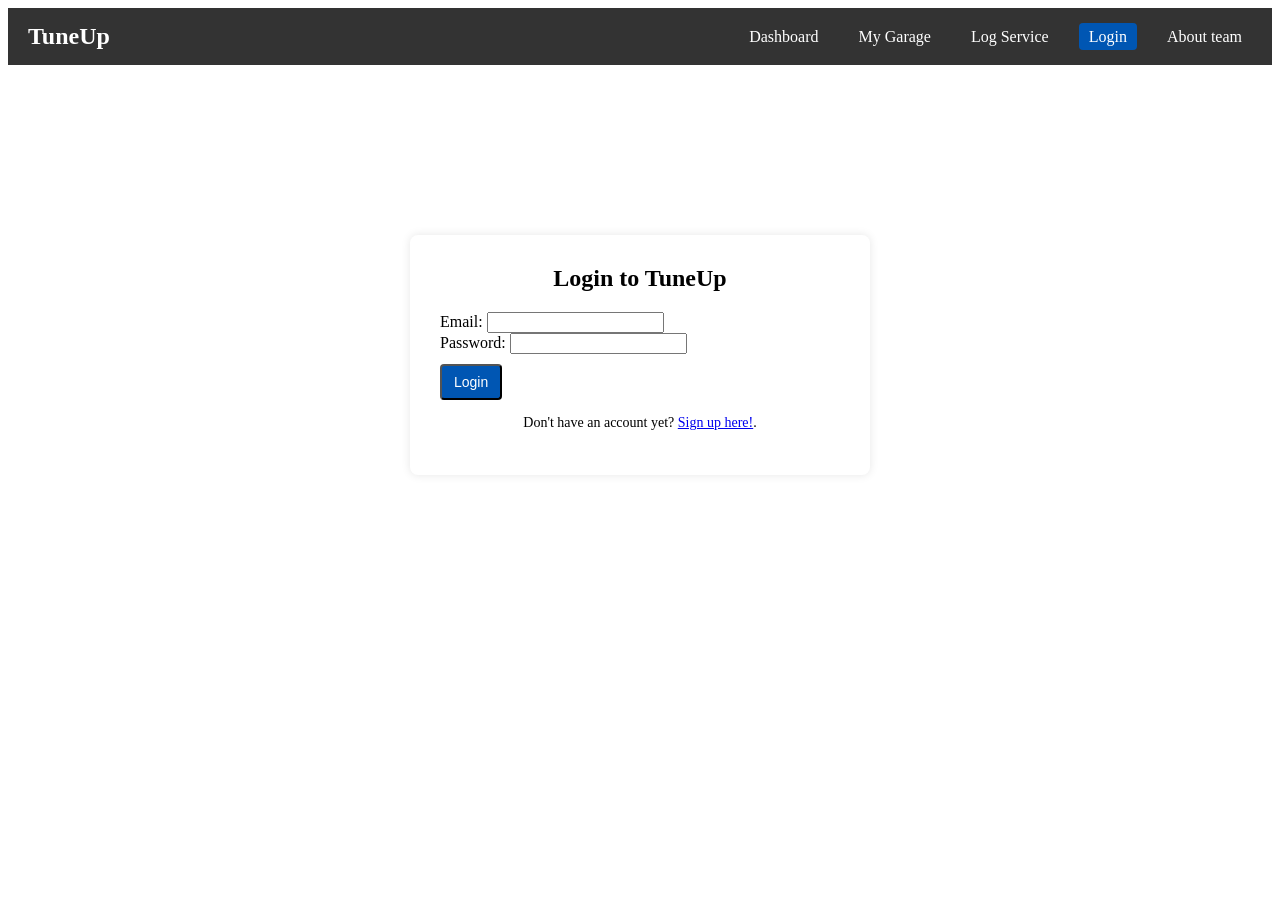
==== index.html @ a83ff2df "Update index.html" ====
<!DOCTYPE html>
<html lang="en">
<head>
    <meta charset="UTF-8">
    <meta name="viewport" content="width=device-width, initial-scale=1.0">
    <title>TuneUp Home</title>
    <link rel="stylesheet" href="style.css">

    
        <script>
        const loggedInUser = localStorage.getItem('loggedInUser');

        if (!loggedInUser) {
            alert("You must log in first.");
            window.location.href = 'login.html';
        }
    </script>
</head>

<body>
    <header>
        <div class="logo">TuneUp</div>
        <nav>
            <ul class="nav-links">
                <li><a href="index.html" class="active">Dashboard</a></li>
                <li><a href="garage.html">My Garage</a></li>
                <li><a href="log.html">Log Service</a></li>
                <li><a href="login.html">Login</a></li>
                <li><a href="about.html">About team</a></li>
            </ul>
        </nav>
    </header>

    <main>
        <h1>Welcome Back!</h1>
        <section class="dashboard-grid">
            <div class="card alert">
                <h3>Needs Attention</h3>
                <p><strong>2018 Honda Civic:</strong> Oil change due in 200 miles.</p>
                <a href="log.html" class="btn">Log Now</a>
            </div>

            <div class="card">
                <h3>Recent Activity</h3>
                <p>Tire Rotation logged on March 28, 2026.</p>
            </div>
            
            <div class="card">
                <h3>My Garage</h3>
                <p>2 Vehicles Registered</p>
                <a href="garage.html" class="btn">View Garage</a>
            </div>
        </section>

    </main>
</body>
</html>
---- style.css ----
/* Nav Bar Styles */
header {
    background-color: #333;
    color: white;
    padding: 15px 20px;
    display: flex;
    justify-content: space-between;
    align-items: center;
    margin-bottom: 20px;
}

.logo {
    font-size: 24px;
    font-weight: bold;
}

.nav-links {
    list-style: none;
    display: flex;
    margin: 0;
    padding: 0;
}

.nav-links li {
    margin-left: 20px;
}

.nav-links a {
    color: white;
    text-decoration: none;
    font-size: 16px;
    padding: 5px 10px;
    border-radius: 4px;
}

.nav-links a:hover, .nav-links a.active {
    background-color: #0056b3;
}

/* Dashboard Grid Styles */
.dashboard-grid {
    display: flex;
    gap: 20px;
    flex-wrap: wrap;
}

.card {
    background: white;
    padding: 20px;
    border-radius: 8px;
    box-shadow: 0 0 10px rgba(0,0,0,0.1);
    flex: 1;
    min-width: 200px;
}

/* Alert border for urgent information */
.card.alert {
    border-left: 5px solid #dc3545;
}

.btn {
    display: inline-block;
    margin-top: 10px;
    padding: 8px 12px;
    background-color: #0056b3;
    color: white;
    text-decoration: none;
    border-radius: 4px;
    font-size: 14px;
}

.btn:hover {
    background-color: #004494;
}

/* Authentication page styles */

.auth-container {
    display: flex;
    justify-content: center;
    align-items: center;
    min-height: 60vh;
}

.auth-box {
    background: white;
    padding: 30px;
    border-radius: 8px;
    box-shadow: 0 0 10px rgba(0,0,0,0.1);
    width: 100%;
    max-width: 400px;
}

.auth-box h2 {
    margin-top: 0;
    margin-bottom: 20px;
    text-align: center;
}

.auth-box p {
    text-align: center;
    margin-top: 15px;
    font-size: 14px;
}

.hidden {
    display: none;
}

/* About page styles */

.about-purpose {
    text-align: center;
    max-width: 800px;
    margin: 0 auto 40px auto;
}

.about-purpose h1 {
    font-size: 32px;
    margin-bottom: 5px;
}

.about-purpose h2 {
    color: #0056b3;
    font-size: 20px;
    margin-bottom: 15px;
}

.section-divider {
    border: 0;
    height: 1px;
    background: #ccc;
    margin: 40px 0;
}

.team-grid {
    display: flex;
    flex-wrap: wrap;
    gap: 20px;
    justify-content: center;
}

.team-member {
    background: white;
    padding: 20px;
    border-radius: 8px;
    box-shadow: 0 0 10px rgba(0,0,0,0.1);
    width: calc(33.333% - 20px); /* 3 columns on large format */
    min-width: 250px;  /* force wrap on moblie */
    text-align: center;
    box-sizing: border-box;
}

.profile-pic-placeholder {
    width: 120px;
    height: 120px;
    background-color: #e9ecef;
    border-radius: 50%;
    margin: 0 auto 15px auto;
    display: flex;
    align-items: center;
    justify-content: center;
    color: #888;
    font-size: 14px;
    border:  2px dashed #ccc;
}

.team-member h3 {
    margin: 0 0 5px 0;
}

.member-role {
    font-style: italic;
    color: #666;
    margin: 0 0 15px 0;
    font-size: 14px;
}

.member-bio {
    font-size: 14px;
    color: #333;
}

/* Garage page style */

.garage-header {
    display: flex;
    justify-content: space-between;
    align-items: center;
    margin-bottom: 20px;
    border-bottom: 2px solid #ccc;
    padding-bottom: 10px;
}

.garage-header h1 {
    margin: 0;
}

.vehicle-grid {
    display: flex;
    gap: 20px;
    flex-wrap: wrap;
}

.vehicle-card {
    background: white;
    padding: 20px;
    border-radius: 8px;
    box-shadow: 0 0 10px rgba(0,0,0,0.1);
    flex: 1;
    min-width: 300px;
    border-top: 5px solid #0056b3;
}

.vehicle-icon {
    font-size: 40px;
    text-align: center;
    margin-bottom: 10px;
}

.vehicle-card h3 {
    text-align: center;
    margin-top: 0;
    margin-bottom: 15px;
    font-size: 22px;
}

.vehicle-stats {
    list-style: none;
    padding: 0;
    margin: 0 0 20px 0;
}

.vehicle-stats li {
    padding: 8px 0;
    border-bottom: 1px solid #eee;
    font-size: 15px;
}

.vehicle-stats li:last-child {
    border-bottom: none;
}

.card-actions {
    display: flex;
    gap: 10px;
    justify-content: center;
}

.btn-secondary {
    background-color: #6c757d;
}

.btn-secondary:hover {
    background-color: #5a6268;
}

/* Service Log Page Style */

.log-container {
    display: flex;
    gap: 30px;
    flex-wrap: wrap;
    align-items: flex-start;
}

.log-box {
    background: white;
    padding: 25px;
    border-radius: 8px;
    box-shadow: 0 0 10px rgba(0,0,0,0.1);
    flex: 1;
    min-width: 300px;
}

.log-box h2 {
    margin-top: 0;
    border-bottom: 2px solid #eee;
    padding-bottom: 10px;
    margin-bottom: 20px;
}

#service-list {
    list-style-type: none;
    padding: 0;
    margin: 0;
}

#service-list li {
    background: #f8f9fa;
    margin-bottom: 15px;
    padding: 15px;
    border-radius: 6px;
    border-left: 5px solid #28a745;
    font-size: 15px;
}
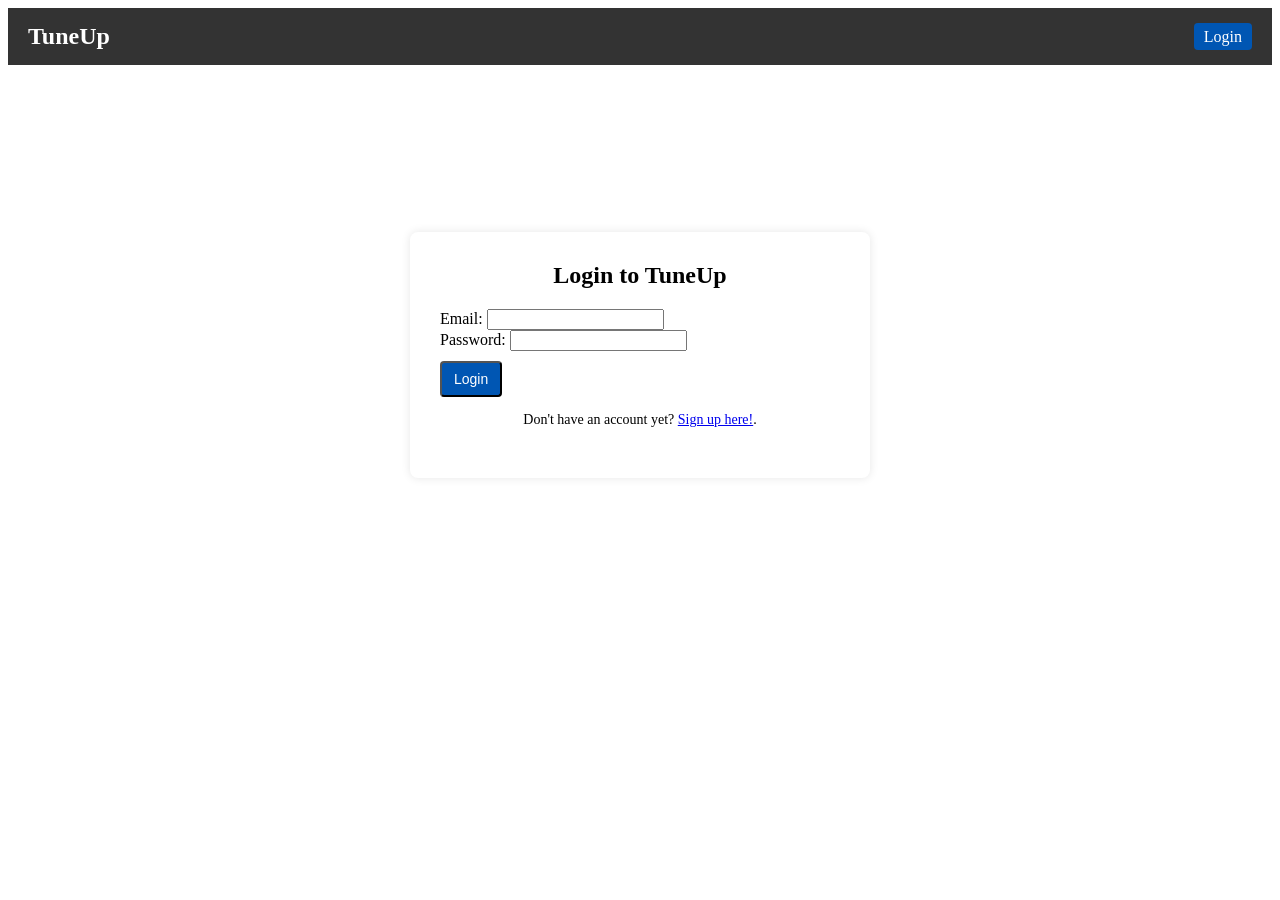
==== commit 98745dbc: "made it so pages can't be seen unless logged in" ====
--- a/index.html
+++ b/index.html
@@ -11,7 +11,6 @@
         const loggedInUser = localStorage.getItem('loggedInUser');
 
         if (!loggedInUser) {
-            alert("You must log in first.");
             window.location.href = 'login.html';
         }
     </script>
@@ -22,11 +21,12 @@
         <div class="logo">TuneUp</div>
         <nav>
             <ul class="nav-links">
-                <li><a href="index.html" class="active">Dashboard</a></li>
-                <li><a href="garage.html">My Garage</a></li>
-                <li><a href="log.html">Log Service</a></li>
-                <li><a href="login.html">Login</a></li>
-                <li><a href="about.html">About team</a></li>
+                <li class="other-btn"><a href="index.html" class="active">Dashboard</a></li>
+                <li class="other-btn"><a href="garage.html">My Garage</a></li>
+                <li class="other-btn"><a href="log.html">Log Service</a></li>
+                <li class="other-btn"><a href="reminders.html">Reminders</a></li>
+                <li id="auth-btn"><a href="login.html">Login</a></li>
+                <li class="other-btn"><a href="about.html">About team</a></li>
             </ul>
         </nav>
     </header>
@@ -53,5 +53,15 @@
         </section>
 
     </main>
+    <script>
+        const user = localStorage.getItem('loggedInUser');
+
+        if (user) {
+            const welcome = document.getElementById('welcomeUser');
+            if (welcome) {
+                welcome.textContent = "Welcome Back, " + user + "!";
+            }
+        }
+    </script>
 </body>
 </html>
